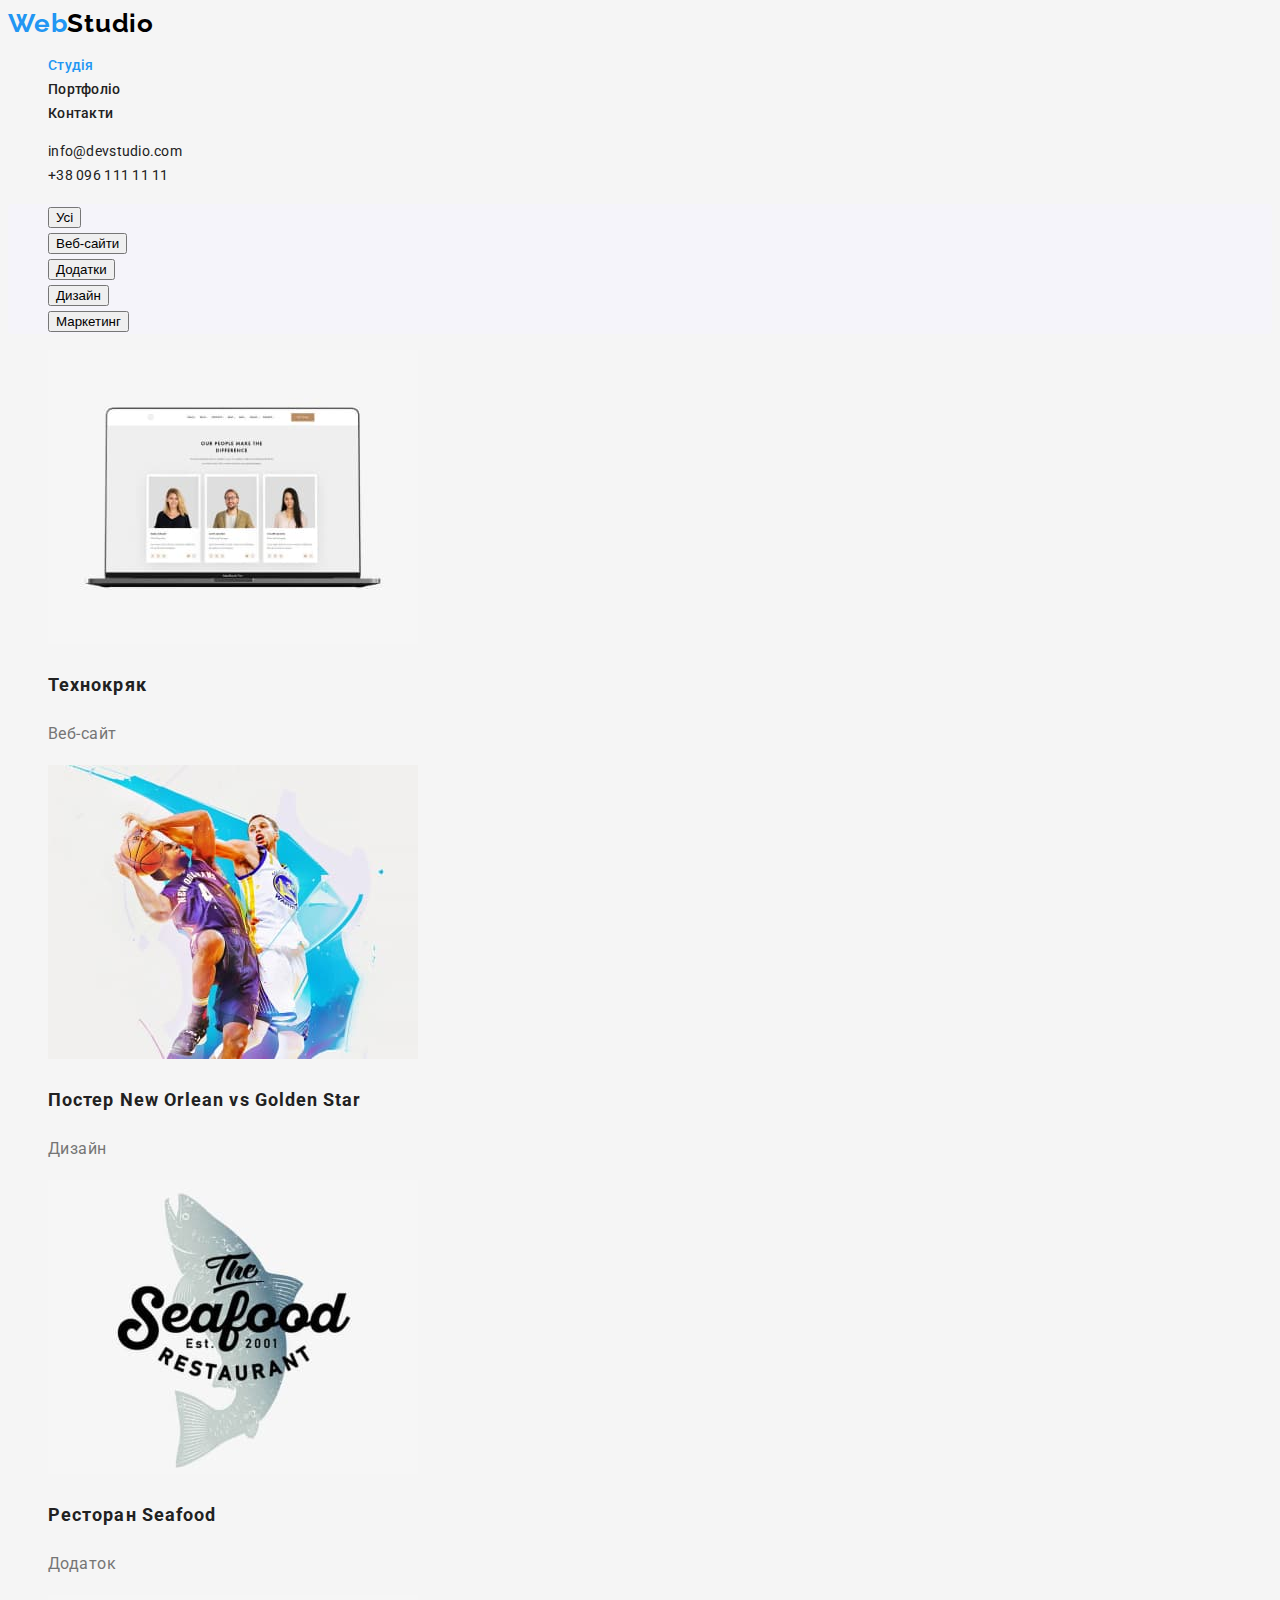
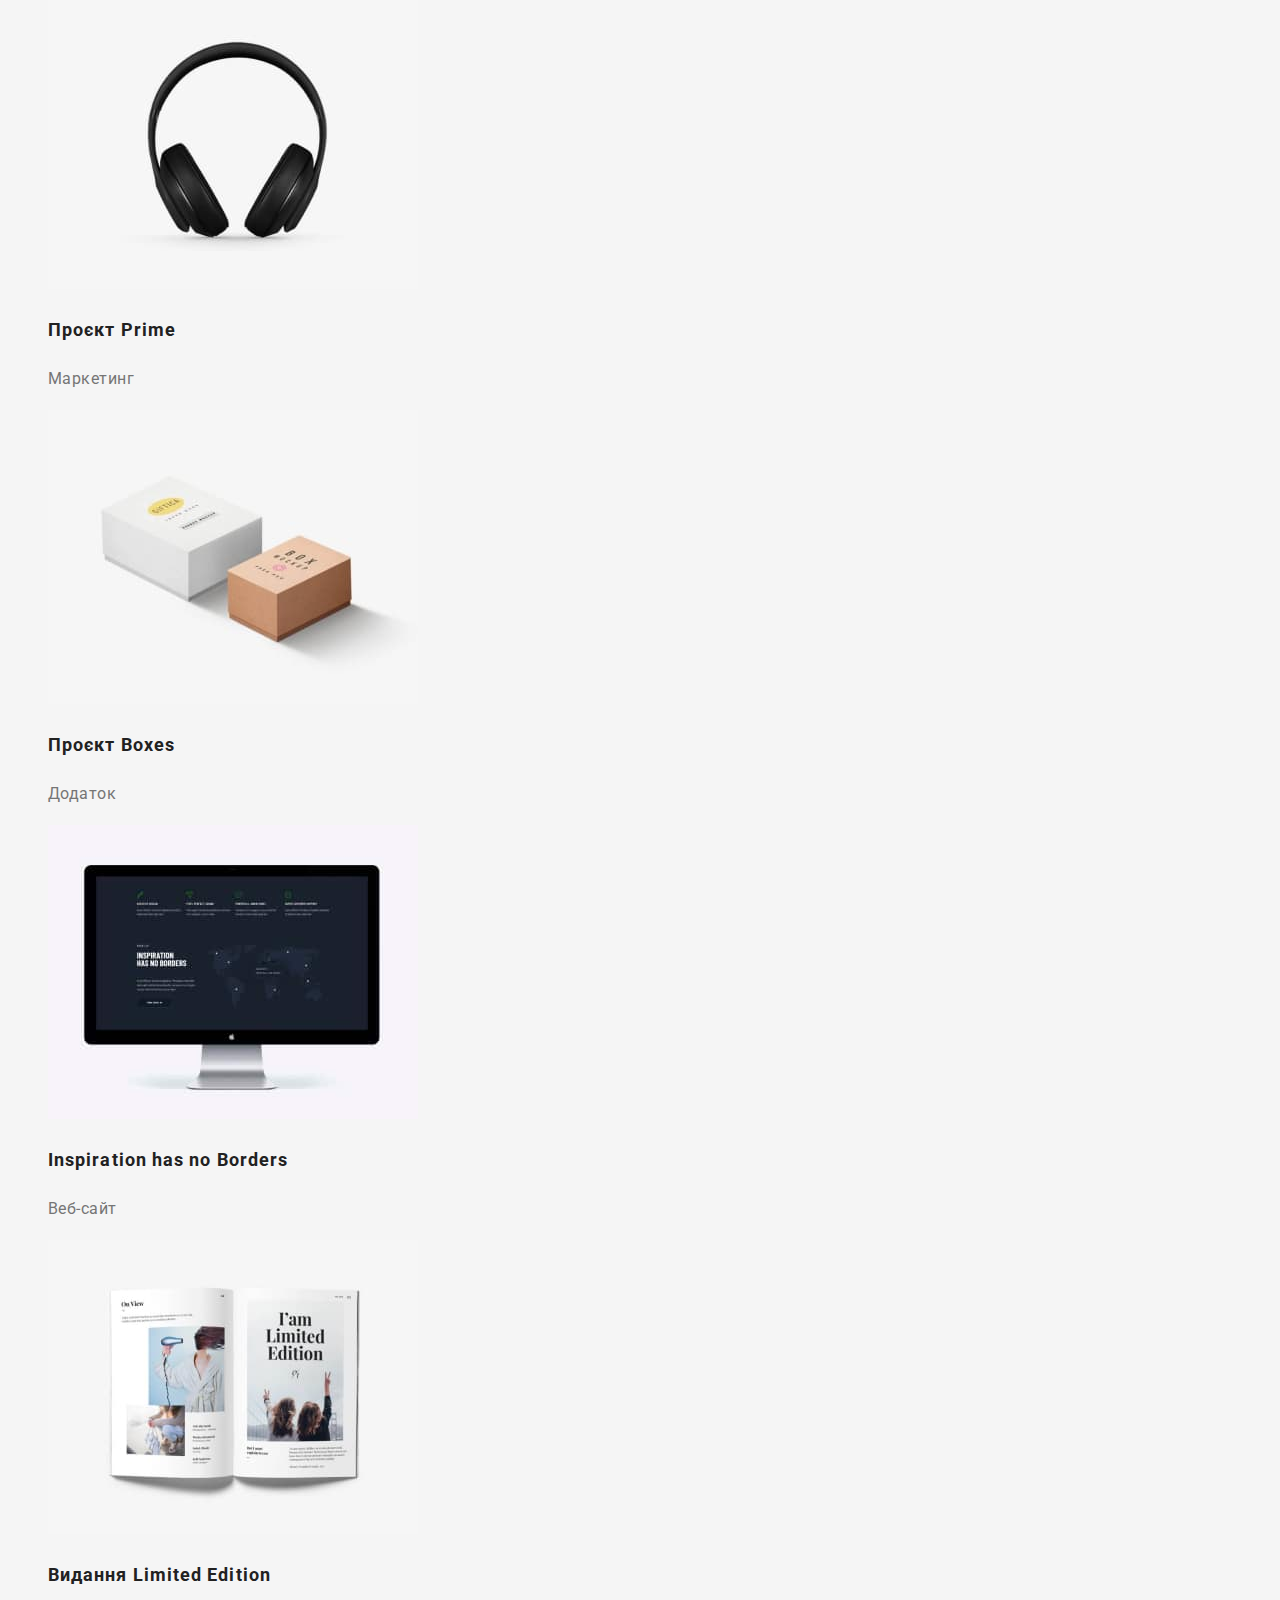
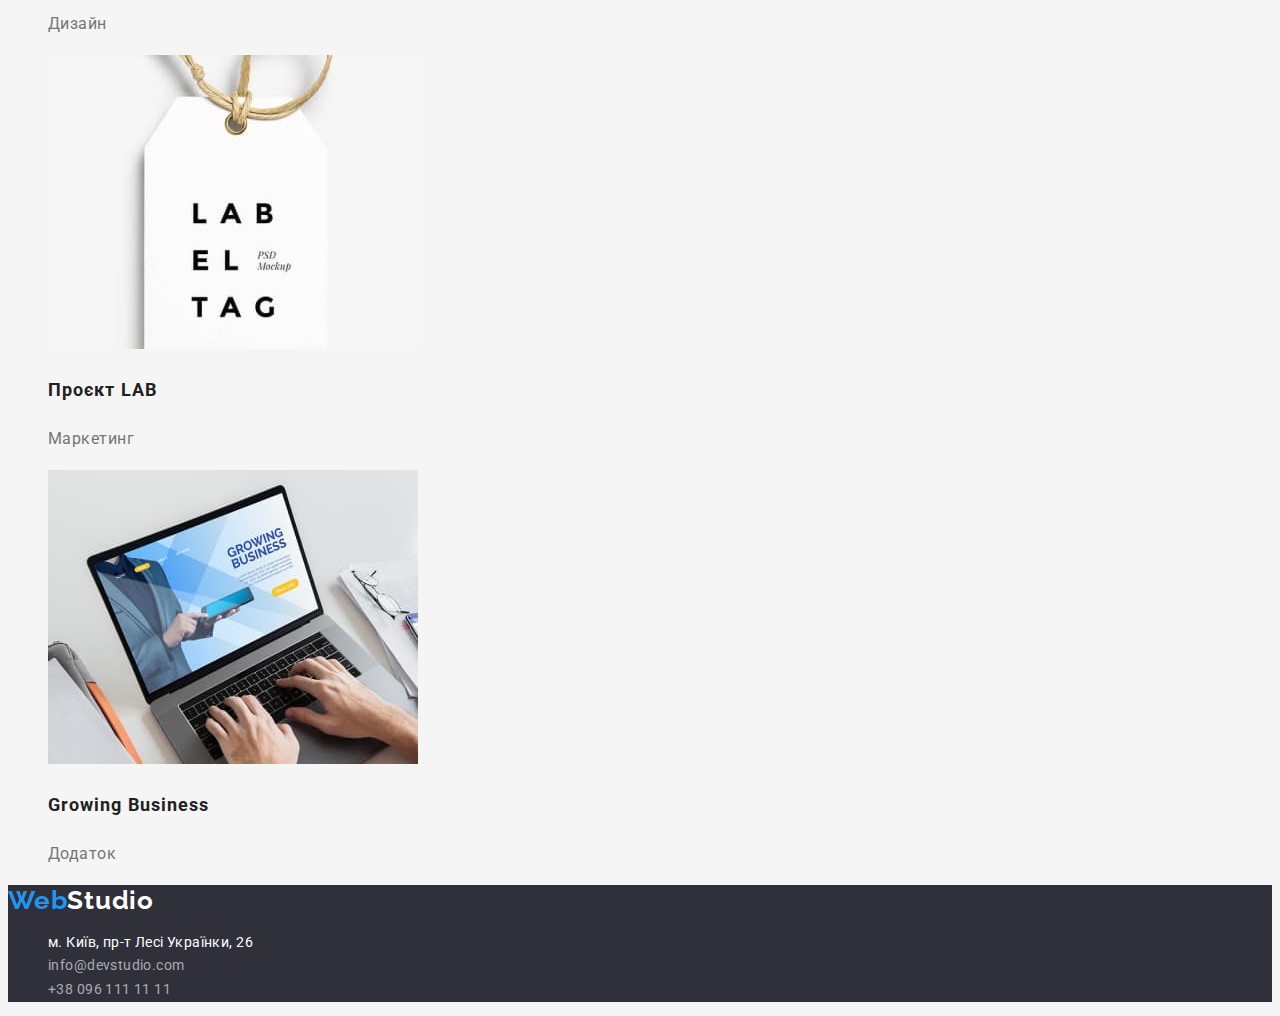
==== portfolio.html @ da19c3c6 "створення 2-го макету" ====
<!DOCTYPE html>
<html lang="uk">
  <head>
    <meta charset="UTF-8" />
    <meta http-equiv="X-UA-Compatible" content="IE=edge" />
    <meta name="viewport" content="width=device-width, initial-scale=1.0" />
    <title>WebStudio</title>
    <link
      href="https://fonts.googleapis.com/css2?family=Raleway:wght@700&family=Roboto:wght@400;500;700;900&display=swap"
      rel="stylesheet"
    />
    <link rel="stylesheet" href="./css/styles.css" />
  </head>
  <body class="all">
    <header>
      <nav>
        <a href="index.html" class="web"><span class="site-name">Web</span>Studio</a>
        <ul class="main-navigation">
          <li class="navigation-studio"><a href="index.html" class="link">Студія</a></li>
          <li class="site-nav" class="portfolio">
            <a href="portfolio.html" class="link">Портфоліо</a>
          </li>
          <li class="site-nav"><a href="" class="link">Контакти</a></li>
        </ul>
      </nav>

      <ul class="navigation">
        <li class="navigation-mail">
          <a href="mailto:info@devstudio.com" class="link">info@devstudio.com</a>
        </li>
        <li class="navigation-tel">
          <a href="tel:+380961111111" class="link">+38 096 111 11 11</a>
        </li>
      </ul>
    </header>

    <main>
      <h1 class="visually-hidden">Проекти</h1>
      <ul class="navigation-button">
        <li><button type="button">Усі</button></li>
        <li><button type="button">Веб-сайти</button></li>
        <li><button type="button">Додатки</button></li>
        <li><button type="button">Дизайн</button></li>
        <li><button type="button">Маркетинг</button></li>
      </ul>
      <section lang="uk, en">
        <ul>
          <li>
            <img src="./images/tehnokriak.jpg" alt="зображення веб-сайту технокряк" width="370" />
            <h2 class="project-item">Технокряк</h2>
            <p class="project-item-description">Веб-сайт</p>
          </li>
          <li>
            <img src="./images/poster.jpg" alt="двоє гравців в баскетбол" width="370" />
            <h2 class="project-item">Постер New Orlean vs Golden Star</h2>
            <p class="project-item-description">Дизайн</p>
          </li>
          <li>
            <img src="./images/seafood.jpg" alt="логотип ресторану" width="370" />
            <h2 class="project-item">Ресторан Seafood</h2>
            <p class="project-item-description">Додаток</p>
          </li>
          <li>
            <img src="./images/prime.jpg" alt="зображення навушників" width="370" />
            <h2 class="project-item">Проєкт Prime</h2>
            <p class="project-item-description">Маркетинг</p>
          </li>
          <li>
            <img src="./images/boxes.jpg" alt="картонні коробки" width="370" />
            <h2 class="project-item">Проєкт Boxes</h2>
            <p class="project-item-description">Додаток</p>
          </li>
          <li>
            <img
              src="./images/inspiration.jpg"
              alt="зображення веб-сайту  inspiration"
              width="370"
            />
            <h2 class="project-item">Inspiration has no Borders</h2>
            <p class="project-item-description">Веб-сайт</p>
          </li>
          <li>
            <img src="./images/limited.jpg" alt="зображення відкритого журналу" width="370" />
            <h2 class="project-item">Видання Limited Edition</h2>
            <p class="project-item-description">Дизайн</p>
          </li>
          <li>
            <img src="./images/lab.jpg" alt="картка з надписом проекту" width="370" />
            <h2 class="project-item">Проєкт LAB</h2>
            <p class="project-item-description">Маркетинг</p>
          </li>
          <li>
            <img src="./images/business.jpg" alt="робоче місце з ноутбуком" width="370" />
            <h2 class="project-item">Growing Business</h2>
            <p class="project-item-description">Додаток</p>
          </li>
        </ul>
      </section>
    </main>
    <footer class="down">
      <address>
        <a href="index.html" class="web"
          ><span class="site-name">Web</span><span class="footer-studio">Studio</span></a
        >
        <ul>
          <li class="adress">
            <a
              href="https://goo.gl/maps/CPtrU1FHBa2aNyZL9"
              target="_blank"
              rel="noopener noreferrer nofollow"
              class="link"
              >м. Київ, пр-т Лесі Українки, 26</a
            >
          </li>
          <li class="footer-contacts">
            <a href="mailto:info@devstudio.com" class="link">info@devstudio.com</a>
          </li>
          <li class="footer-contacts">
            <a href="tel:+380961111111" class="link">+38 096 111 11 11</a>
          </li>
        </ul>
      </address>
    </footer>
  </body>
</html>
---- css/styles.css ----
/* колір основного тексту #000000 */
/* другорядний колір тексту #757575 */
/* білий #ffffff */
/* акцент #2196F3 */
/* основний колір фону #f5f5f5 */
/* другорядний колір фону #2F303A */
/* фон хедера #f5f5f5 */
/* фон кнопок навігації  #F5F4FA */

:root {
  --primary-text-color: #757575;
  --title-text-color: #000000;
  --subtitle-text-color: #212121;
  --accent-color: #2196f3;
  --white-text-color: #ffffff;
  --primary-background: #f5f5f5;
  --secondary-background: #2f303a;
  --button-background: #f5f4fa;
}

.all {
  color: var(--primary-text-color);
  background-color: var(--primary-background);
  font-family: 'Roboto', sans-serif;
  font-size: 14px;
  line-height: 1.71;
}

ul {
  list-style: none;
}

.web {
  font-family: 'Raleway', sans-serif;
  font-style: normal;
  font-weight: 700;
  font-size: 26px;
  line-height: 1.19;
  letter-spacing: 0.03em;
  color: var(--title-text-color);
  text-decoration: none;
}

.web :hover,
:focus {
  color: var(--title-text-color);
}

.site-name {
  color: var(--accent-color);
}

.navigation-studio .link {
  color: var(--accent-color);
}

.navigation .link {
  font-size: 14px;
  line-height: 1.14;
  letter-spacing: 0.02em;
  color: var(--subtitle-text-color);
}

.navigation :hover {
  color: var(--accent-color);
}
.navigation :focus {
  color: var(--accent-color);
}

.main-navigation a {
  font-family: 'Roboto';
  font-style: normal;
  font-weight: 500;
  font-size: 14px;
  line-height: 1.14;
  letter-spacing: 0.02em;
  color: var(--subtitle-text-color);
}

.site-nav :hover {
  color: var(--accent-color);
}

.site-nav :focus {
  color: var(--accent-color);
}

.portfolio {
  color: #2196f3;
}

.hero-section {
  background-color: var(--secondary-background);
}

.hero-title {
  text-transform: uppercase;
  text-align: center;
  color: var(--white-text-color);
  line-height: 1.36;
}

.button {
  font-family: inherit;
  font-weight: 700;
  font-size: 16px;
  line-height: 1.88;
  color: var(--white-text-color);
  background: var(--accent-color);
  box-shadow: 0px 4px 4px rgba(0, 0, 0, 0.15);
}

.navigation-button {
  font-family: inherit;
  font-weight: 500;
  font-size: 16px;
  line-height: 1.63;
  color: var(--subtitle-text-color);
  background: var(--button-background);
  border-radius: 4px;
}

.visually-hidden {
  position: absolute;
  white-space: nowrap;
  width: 1px;
  height: 1px;
  overflow: hidden;
  border: 0;
  padding: 0;
  clip: rect(0 0 0 0);
  clip-path: inset(50%);
  margin: -1px;
}

.principle-item {
  font-family: 'Roboto';
  font-style: normal;
  font-weight: 700;
  font-size: 14px;
  line-height: 1.14;
  letter-spacing: 0.03em;
  text-transform: uppercase;
  color: var(--subtitle-text-color);
}

.our-principles {
  font-family: 'Roboto';
  font-style: normal;
  font-weight: 400;
  font-size: 14px;
  line-height: 1.71;
  letter-spacing: 0.03em;
  color: var(--primary-text-color);
}

.h-activity {
  font-family: 'Roboto';
  font-style: normal;
  font-weight: 700;
  font-size: 36px;
  line-height: 1.17;
  text-align: center;
  letter-spacing: 0.03em;
  color: var(--subtitle-text-color);
}

.h-team {
  font-family: 'Roboto';
  font-style: normal;
  font-weight: 700;
  font-size: 36px;
  line-height: 1.17;
  text-align: center;
  letter-spacing: 0.03em;
  color: var(--subtitle-text-color);
}

.name {
  font-family: 'Roboto';
  font-style: normal;
  font-weight: 500;
  font-size: 16px;
  line-height: 1.19;
  text-align: center;
  letter-spacing: 0.03em;
  color: var(--subtitle-text-color);
}

.position {
  font-family: 'Roboto';
  font-style: normal;
  font-weight: 400;
  font-size: 16px;
  line-height: 1.19;
  text-align: center;
  letter-spacing: 0.03em;
  color: var(--primary-text-color);
}

.footer-studio {
  color: var(--white-text-color);
}

.down {
  background: var(--secondary-background);
}

.down :hover,
:focus {
  color: var(--accent-color);
}

.adress a {
  font-family: 'Roboto';
  font-style: normal;
  font-weight: 400;
  font-size: 14px;
  line-height: 1.71;
  letter-spacing: 0.03em;
  color: var(--white-text-color);
}

.footer-contacts a {
  font-family: 'Roboto';
  font-style: normal;
  font-weight: 400;
  font-size: 14px;
  line-height: 1.71;
  letter-spacing: 0.03em;
  color: rgba(255, 255, 255, 0.6);
}

.link {
  text-decoration: none;
}

.project-item {
  font-family: 'Roboto';
  font-style: normal;
  font-weight: 700;
  font-size: 18px;
  line-height: 2;
  letter-spacing: 0.06em;
  color: var(--subtitle-text-color);
}

.project-item-description {
  font-family: 'Roboto';
  font-style: normal;
  font-weight: 400;
  font-size: 16px;
  line-height: 1.88;
  letter-spacing: 0.03em;
  color: var(--primary-text-color);
}
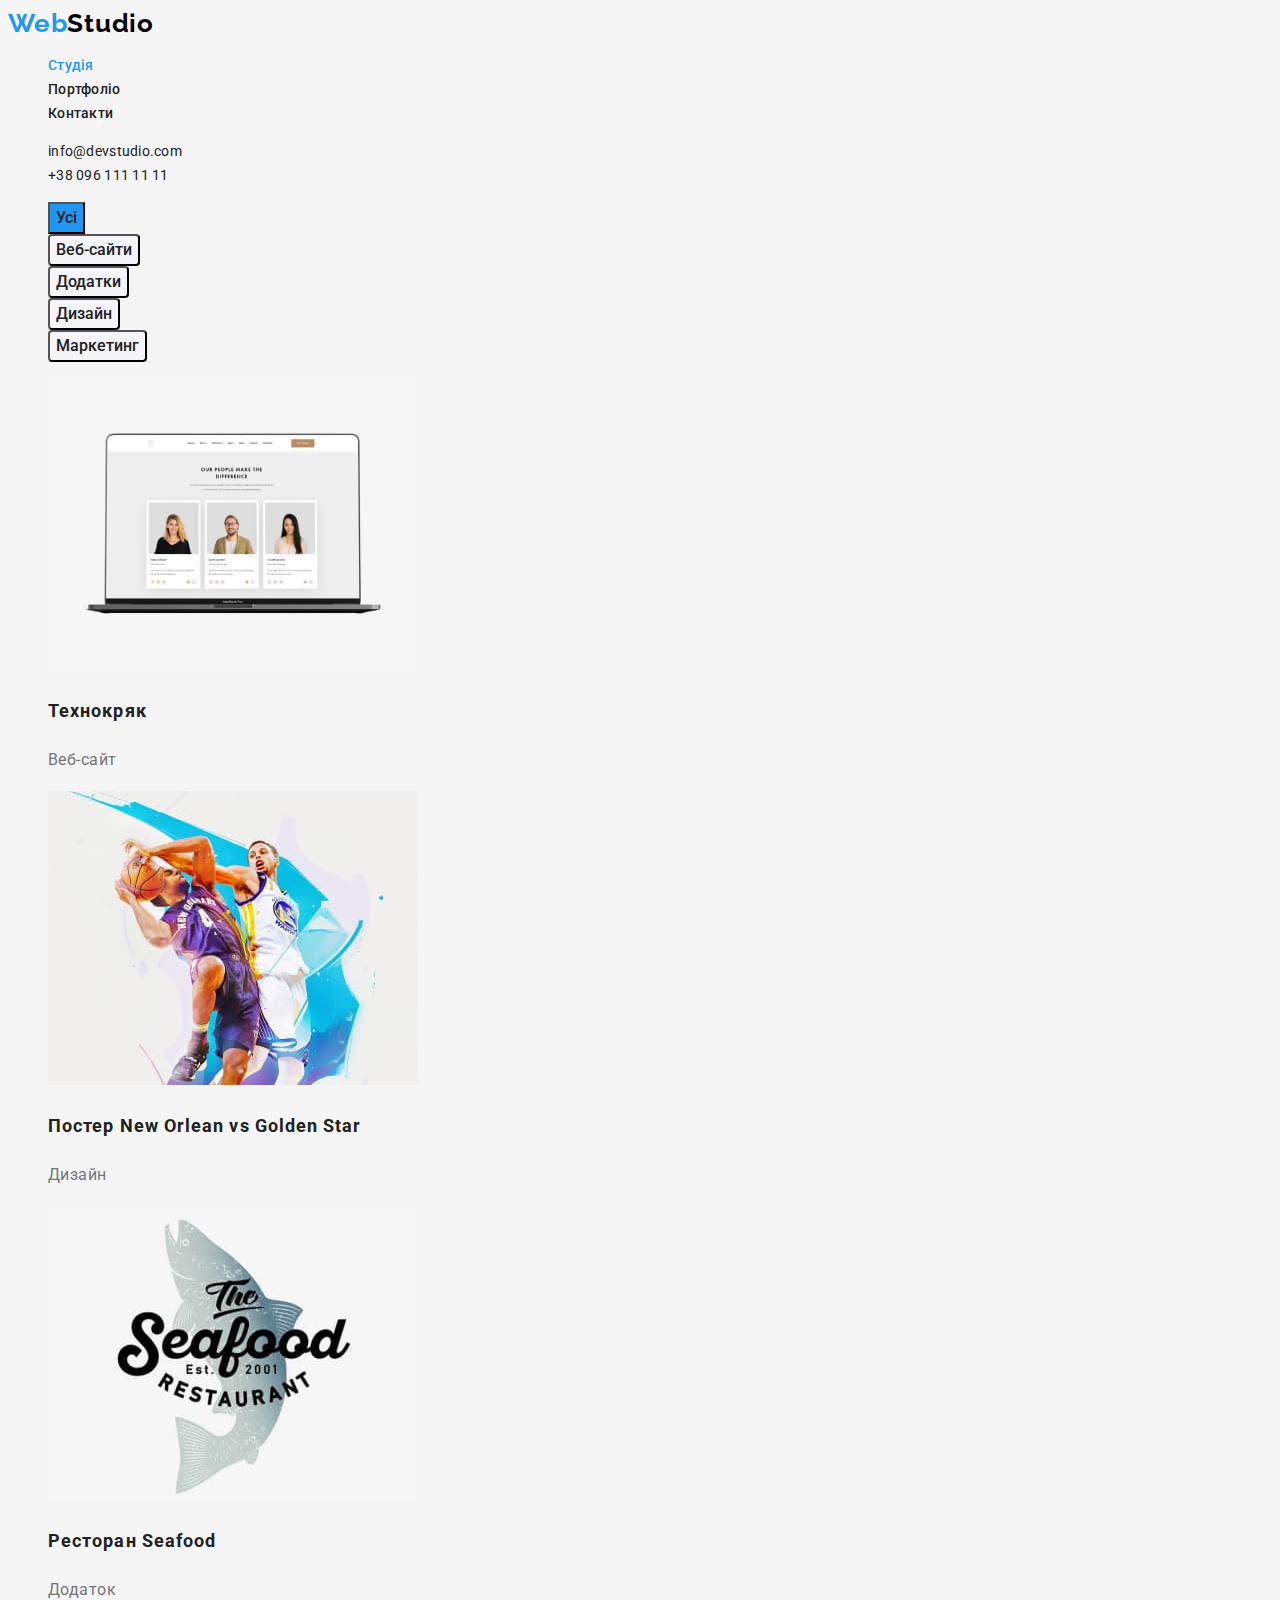
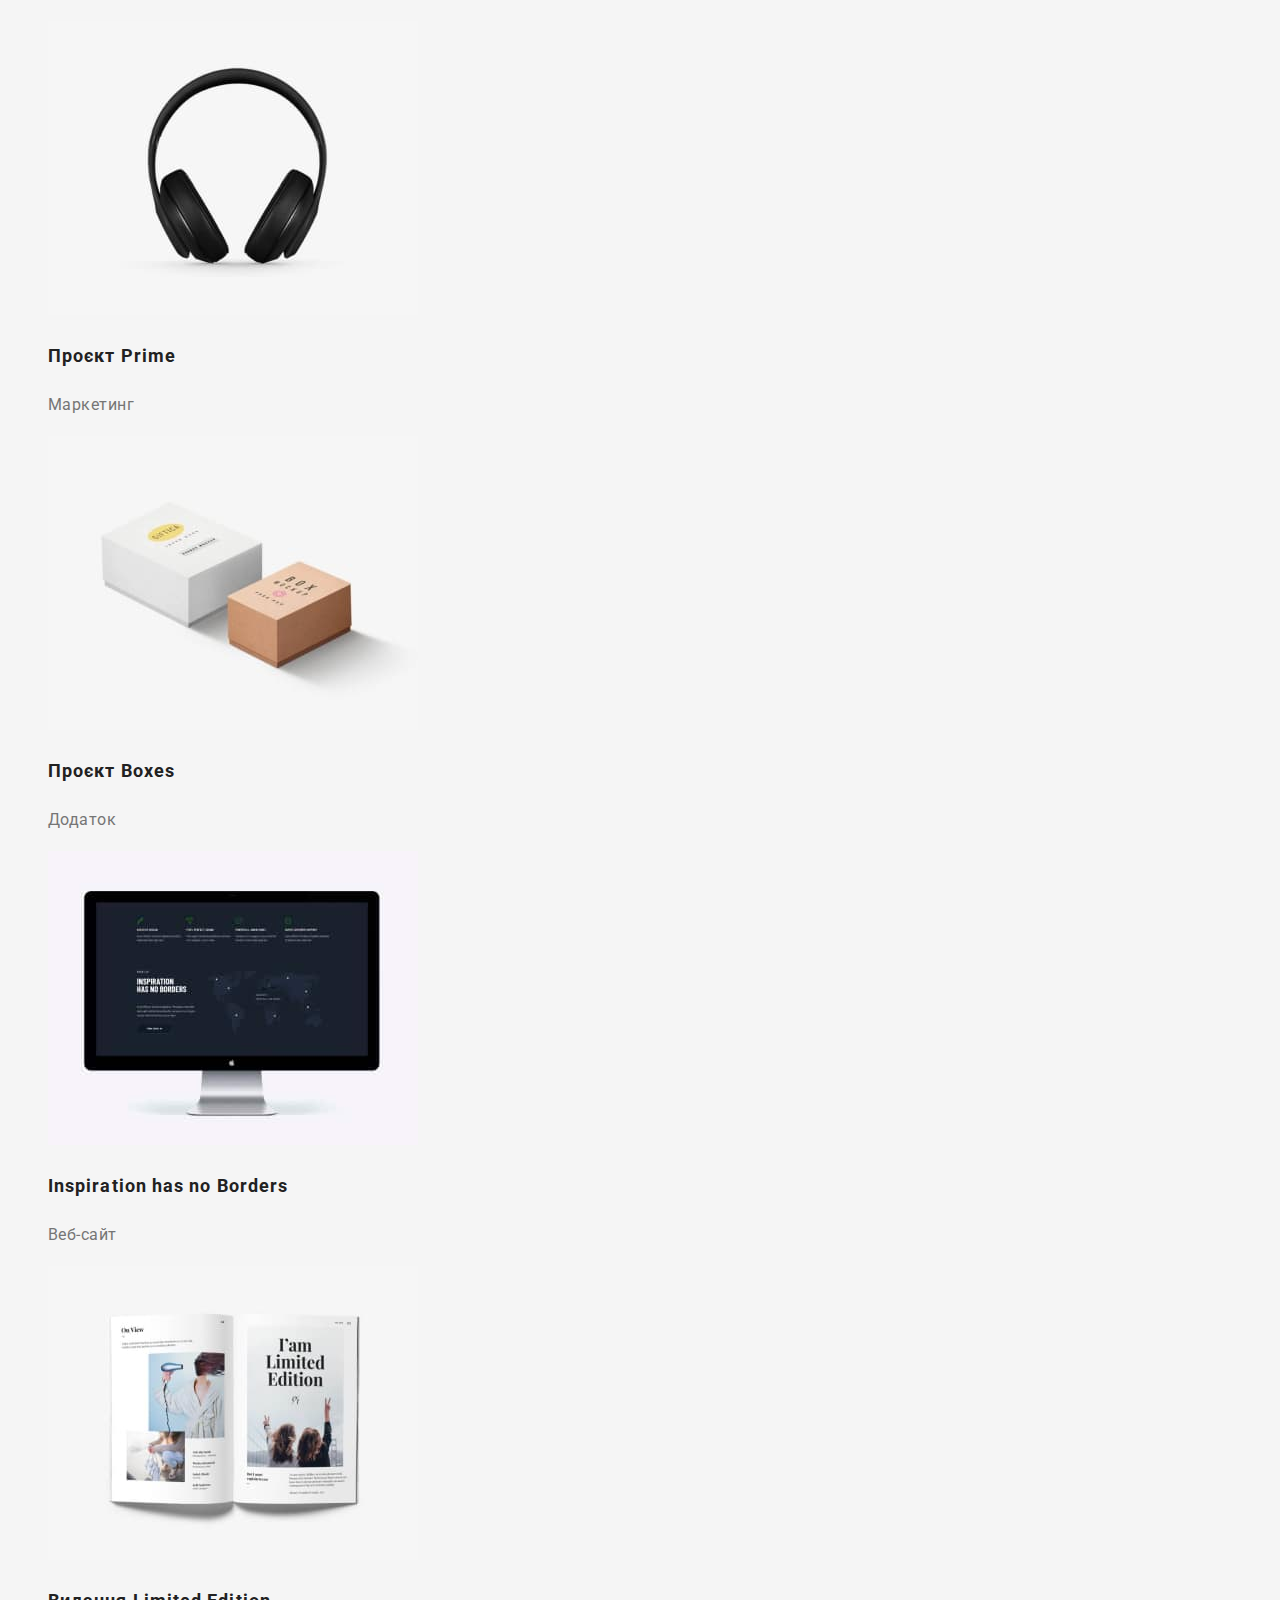
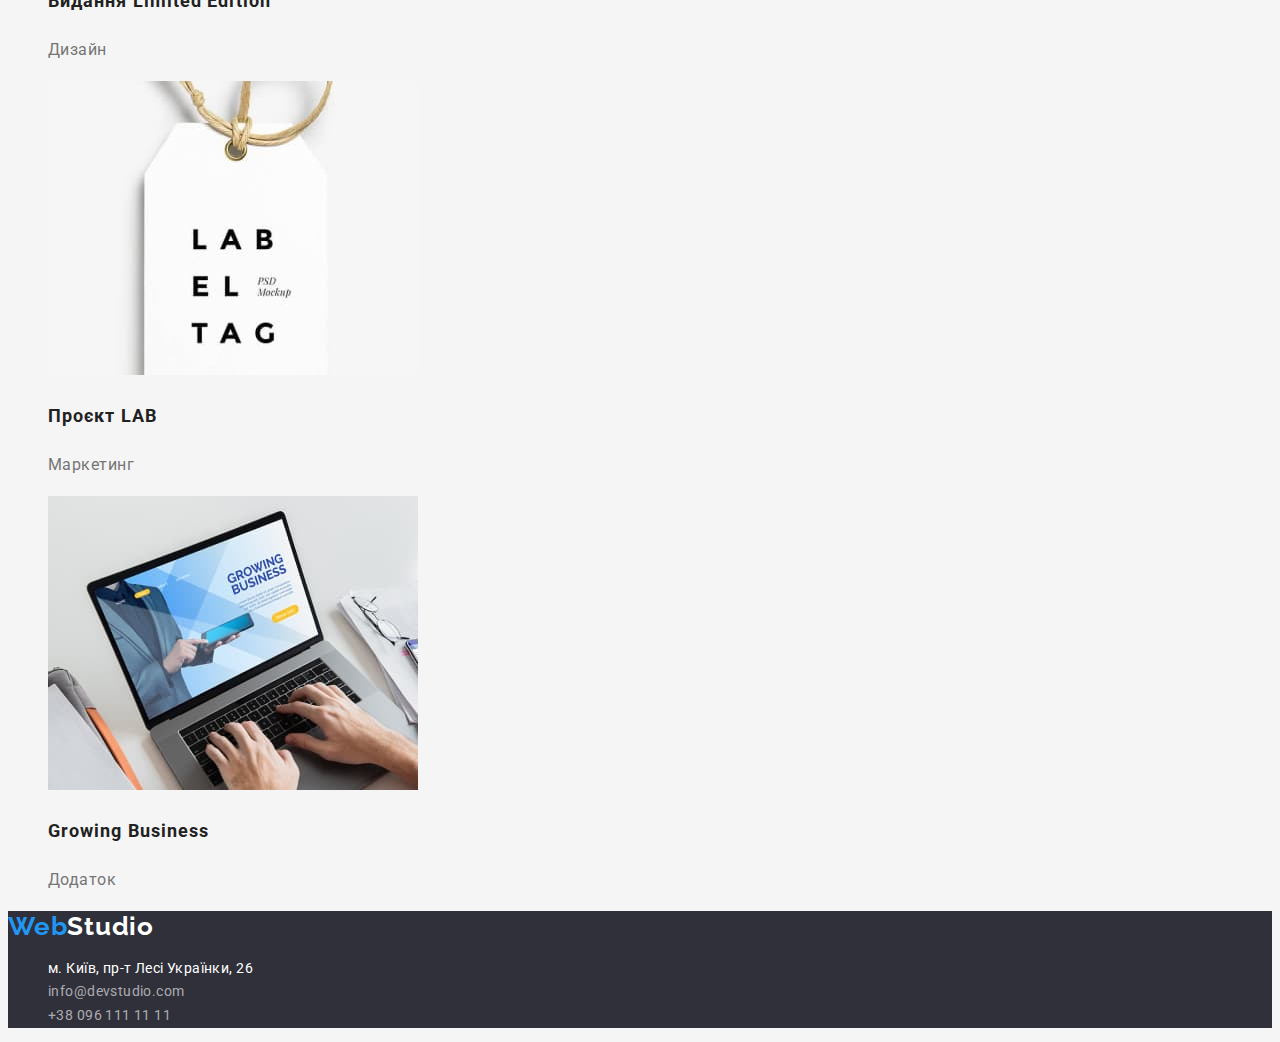
==== commit 5bb94066: "Редагування кнопок" ====
--- a/portfolio.html
+++ b/portfolio.html
@@ -16,9 +16,11 @@
       <nav>
         <a href="index.html" class="web"><span class="site-name">Web</span>Studio</a>
         <ul class="main-navigation">
-          <li class="navigation-studio"><a href="index.html" class="link">Студія</a></li>
-          <li class="site-nav" class="portfolio">
-            <a href="portfolio.html" class="link">Портфоліо</a>
+          <li class="navigation-studio">
+            <a href="index.html" class="link" class="studio">Студія</a>
+          </li>
+          <li class="site-nav">
+            <a href="portfolio.html" class="link" class="portfolio">Портфоліо</a>
           </li>
           <li class="site-nav"><a href="" class="link">Контакти</a></li>
         </ul>
@@ -36,12 +38,12 @@
 
     <main>
       <h1 class="visually-hidden">Проекти</h1>
-      <ul class="navigation-button">
-        <li><button type="button">Усі</button></li>
-        <li><button type="button">Веб-сайти</button></li>
-        <li><button type="button">Додатки</button></li>
-        <li><button type="button">Дизайн</button></li>
-        <li><button type="button">Маркетинг</button></li>
+      <ul>
+        <li><button type="button" class="navigation-button, all-button">Усі</button></li>
+        <li><button type="button" class="navigation-button">Веб-сайти</button></li>
+        <li><button type="button" class="navigation-button">Додатки</button></li>
+        <li><button type="button" class="navigation-button">Дизайн</button></li>
+        <li><button type="button" class="navigation-button">Маркетинг</button></li>
       </ul>
       <section lang="uk, en">
         <ul>
--- a/css/styles.css
+++ b/css/styles.css
@@ -86,6 +86,10 @@
   color: var(--accent-color);
 }
 
+.studio {
+  color: #212121;
+}
+
 .portfolio {
   color: #2196f3;
 }
@@ -109,16 +113,6 @@
   color: var(--white-text-color);
   background: var(--accent-color);
   box-shadow: 0px 4px 4px rgba(0, 0, 0, 0.15);
-}
-
-.navigation-button {
-  font-family: inherit;
-  font-weight: 500;
-  font-size: 16px;
-  line-height: 1.63;
-  color: var(--subtitle-text-color);
-  background: var(--button-background);
-  border-radius: 4px;
 }
 
 .visually-hidden {
@@ -207,11 +201,6 @@
   background: var(--secondary-background);
 }
 
-.down :hover,
-:focus {
-  color: var(--accent-color);
-}
-
 .adress a {
   font-family: 'Roboto';
   font-style: normal;
@@ -255,3 +244,22 @@
   letter-spacing: 0.03em;
   color: var(--primary-text-color);
 }
+
+.all-button {
+  font-family: inherit;
+  font-weight: 500;
+  font-size: 16px;
+  line-height: 1.63;
+  color: var(--subtitle-text-color);
+  background-color: #2196f3;
+}
+
+.navigation-button {
+  font-family: inherit;
+  font-weight: 500;
+  font-size: 16px;
+  line-height: 1.63;
+  color: var(--subtitle-text-color);
+  background: var(--button-background);
+  border-radius: 4px;
+}
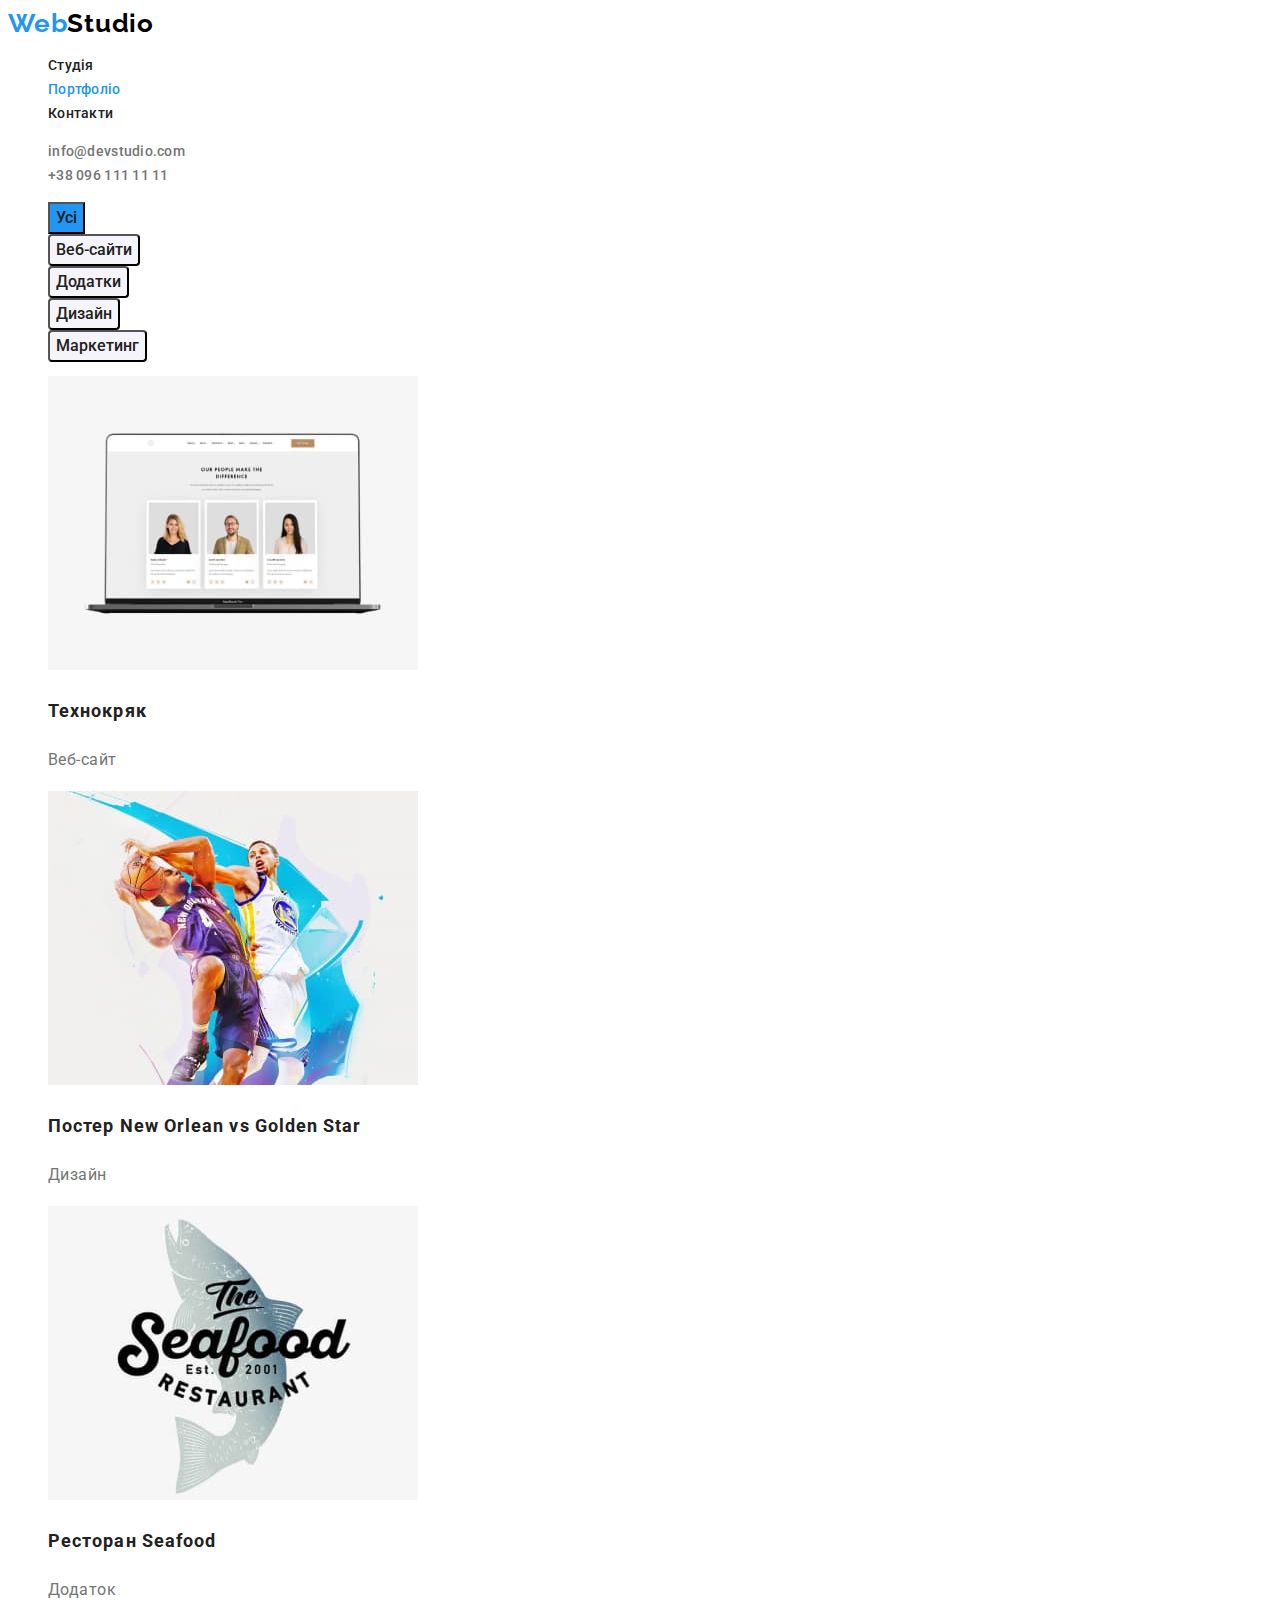
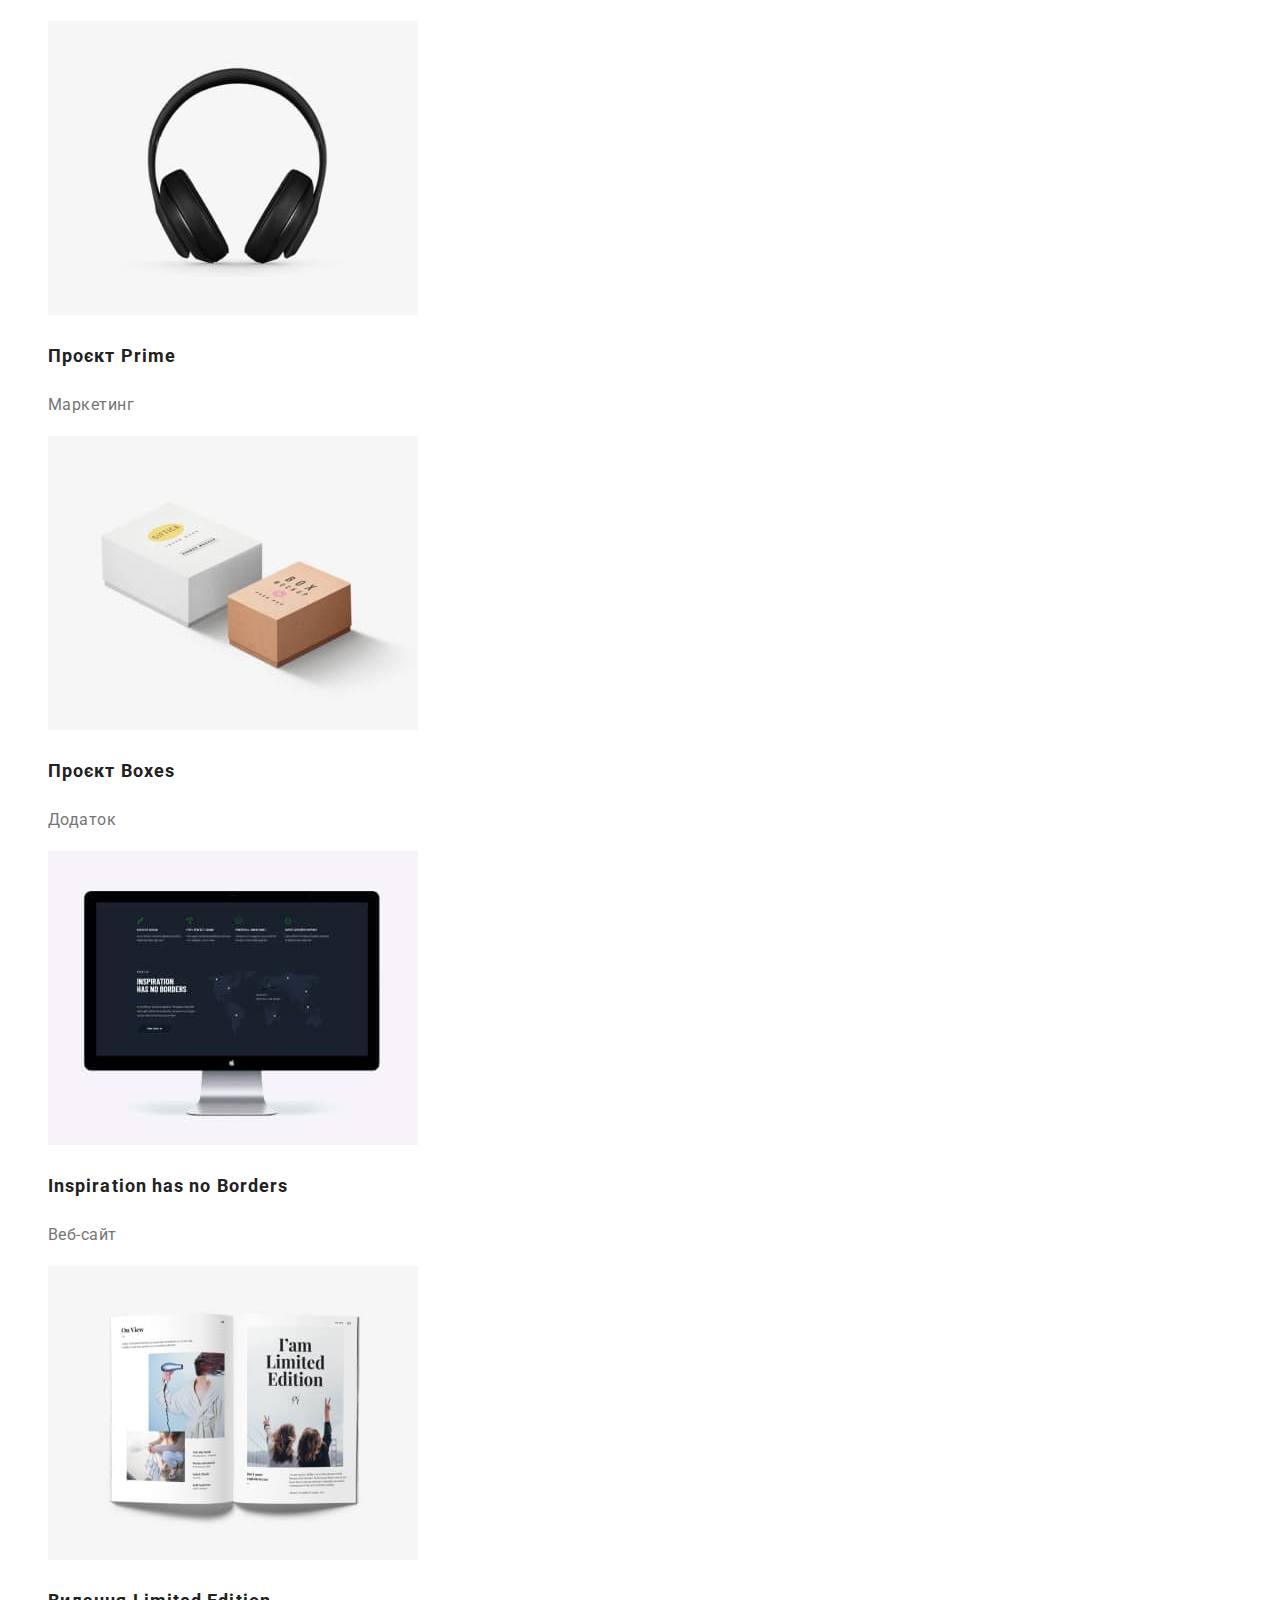
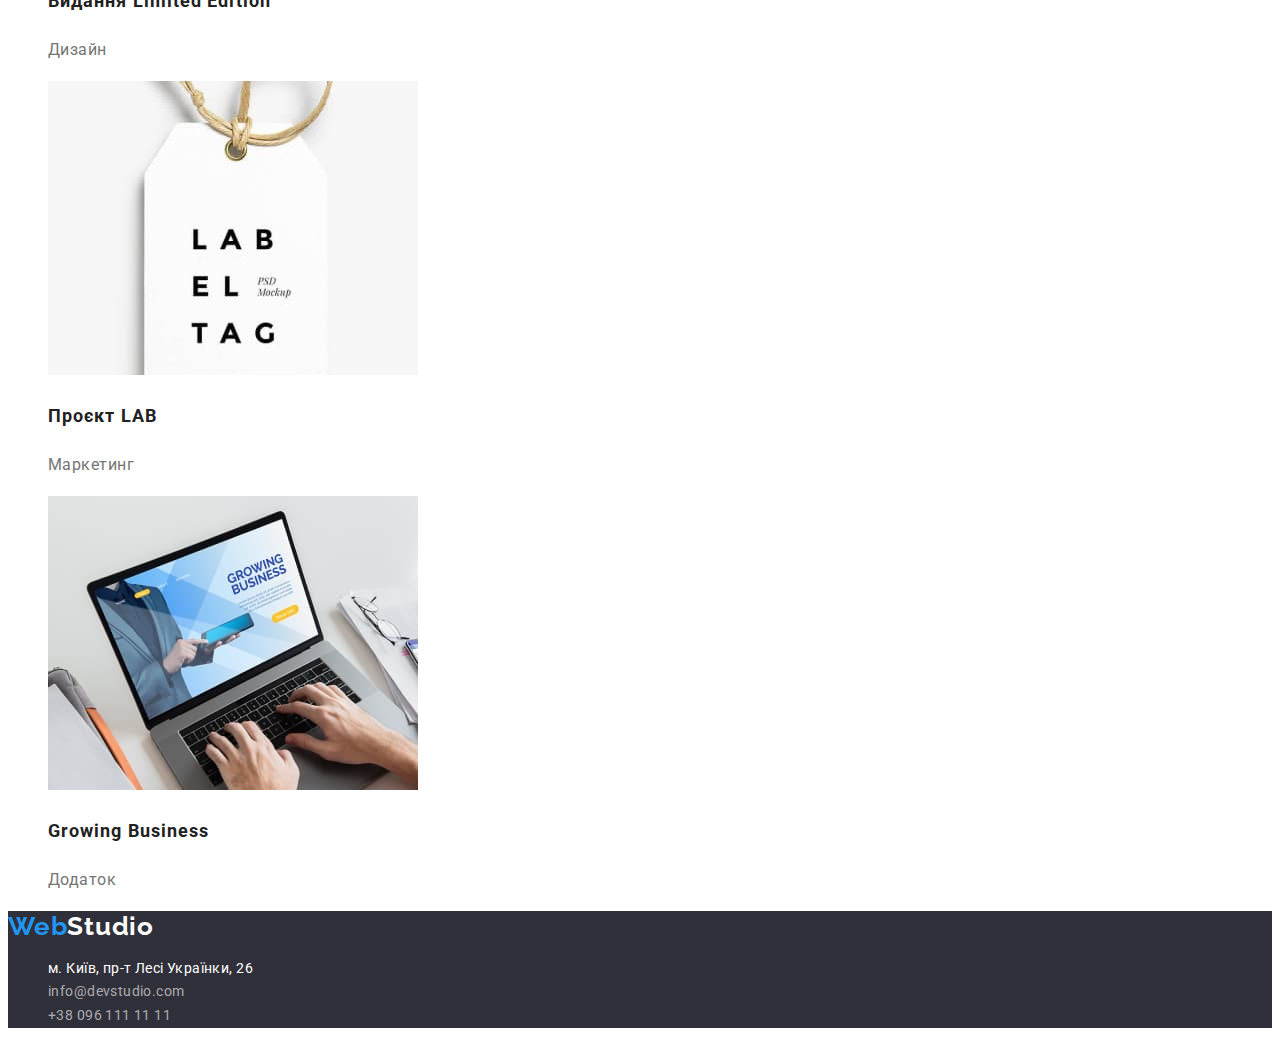
==== commit fc905004: "Робота над помилками" ====
--- a/portfolio.html
+++ b/portfolio.html
@@ -15,23 +15,23 @@
     <header>
       <nav>
         <a href="index.html" class="web"><span class="site-name">Web</span>Studio</a>
-        <ul class="main-navigation">
-          <li class="navigation-studio">
-            <a href="index.html" class="link" class="studio">Студія</a>
+        <ul>
+          <li class="site-nav">
+            <a href="index.html" class="nav-link link" class="studio">Студія</a>
           </li>
           <li class="site-nav">
-            <a href="portfolio.html" class="link" class="portfolio">Портфоліо</a>
+            <a href="portfolio.html" class="nav-link portfolio">Портфоліо</a>
           </li>
-          <li class="site-nav"><a href="" class="link">Контакти</a></li>
+          <li class="site-nav"><a href="" class="nav-link">Контакти</a></li>
         </ul>
       </nav>
 
       <ul class="navigation">
         <li class="navigation-mail">
-          <a href="mailto:info@devstudio.com" class="link">info@devstudio.com</a>
+          <a href="mailto:info@devstudio.com" class="navigation-link">info@devstudio.com</a>
         </li>
         <li class="navigation-tel">
-          <a href="tel:+380961111111" class="link">+38 096 111 11 11</a>
+          <a href="tel:+380961111111" class="navigation-link">+38 096 111 11 11</a>
         </li>
       </ul>
     </header>
@@ -47,32 +47,32 @@
       </ul>
       <section lang="uk, en">
         <ul>
-          <li>
+          <li class="card">
             <img src="./images/tehnokriak.jpg" alt="зображення веб-сайту технокряк" width="370" />
             <h2 class="project-item">Технокряк</h2>
             <p class="project-item-description">Веб-сайт</p>
           </li>
-          <li>
+          <li class="card">
             <img src="./images/poster.jpg" alt="двоє гравців в баскетбол" width="370" />
             <h2 class="project-item">Постер New Orlean vs Golden Star</h2>
             <p class="project-item-description">Дизайн</p>
           </li>
-          <li>
+          <li class="card">
             <img src="./images/seafood.jpg" alt="логотип ресторану" width="370" />
             <h2 class="project-item">Ресторан Seafood</h2>
             <p class="project-item-description">Додаток</p>
           </li>
-          <li>
+          <li class="card">
             <img src="./images/prime.jpg" alt="зображення навушників" width="370" />
             <h2 class="project-item">Проєкт Prime</h2>
             <p class="project-item-description">Маркетинг</p>
           </li>
-          <li>
+          <li class="card">
             <img src="./images/boxes.jpg" alt="картонні коробки" width="370" />
             <h2 class="project-item">Проєкт Boxes</h2>
             <p class="project-item-description">Додаток</p>
           </li>
-          <li>
+          <li class="card">
             <img
               src="./images/inspiration.jpg"
               alt="зображення веб-сайту  inspiration"
@@ -81,17 +81,17 @@
             <h2 class="project-item">Inspiration has no Borders</h2>
             <p class="project-item-description">Веб-сайт</p>
           </li>
-          <li>
+          <li class="card">
             <img src="./images/limited.jpg" alt="зображення відкритого журналу" width="370" />
             <h2 class="project-item">Видання Limited Edition</h2>
             <p class="project-item-description">Дизайн</p>
           </li>
-          <li>
+          <li class="card">
             <img src="./images/lab.jpg" alt="картка з надписом проекту" width="370" />
             <h2 class="project-item">Проєкт LAB</h2>
             <p class="project-item-description">Маркетинг</p>
           </li>
-          <li>
+          <li class="card">
             <img src="./images/business.jpg" alt="робоче місце з ноутбуком" width="370" />
             <h2 class="project-item">Growing Business</h2>
             <p class="project-item-description">Додаток</p>
@@ -110,15 +110,17 @@
               href="https://goo.gl/maps/CPtrU1FHBa2aNyZL9"
               target="_blank"
               rel="noopener noreferrer nofollow"
-              class="link"
+              class="adress-link"
               >м. Київ, пр-т Лесі Українки, 26</a
             >
           </li>
           <li class="footer-contacts">
-            <a href="mailto:info@devstudio.com" class="link">info@devstudio.com</a>
+            <a href="mailto:info@devstudio.com" class="footer-navigation-link"
+              >info@devstudio.com</a
+            >
           </li>
           <li class="footer-contacts">
-            <a href="tel:+380961111111" class="link">+38 096 111 11 11</a>
+            <a href="tel:+380961111111" class="footer-navigation-link">+38 096 111 11 11</a>
           </li>
         </ul>
       </address>
--- a/css/styles.css
+++ b/css/styles.css
@@ -20,10 +20,13 @@
 
 .all {
   color: var(--primary-text-color);
-  background-color: var(--primary-background);
+  background-color: var(--white-text-color);
   font-family: 'Roboto', sans-serif;
-  font-size: 14px;
-  line-height: 1.71;
+  font-style: normal;
+  font-weight: 400;
+  font-size: 14px;
+  line-height: 1.71;
+  letter-spacing: 0.03em;
 }
 
 ul {
@@ -54,28 +57,29 @@
   color: var(--accent-color);
 }
 
-.navigation .link {
+.navigation :hover {
+  color: var(--accent-color);
+}
+.navigation :focus {
+  color: var(--accent-color);
+}
+
+.nav-link {
+  text-decoration: none;
+  font-weight: 500;
   font-size: 14px;
   line-height: 1.14;
   letter-spacing: 0.02em;
   color: var(--subtitle-text-color);
 }
 
-.navigation :hover {
-  color: var(--accent-color);
-}
-.navigation :focus {
-  color: var(--accent-color);
-}
-
-.main-navigation a {
-  font-family: 'Roboto';
-  font-style: normal;
+.navigation-link {
+  text-decoration: none;
   font-weight: 500;
   font-size: 14px;
   line-height: 1.14;
   letter-spacing: 0.02em;
-  color: var(--subtitle-text-color);
+  color: var(--primary-text-color);
 }
 
 .site-nav :hover {
@@ -90,7 +94,7 @@
   color: #212121;
 }
 
-.portfolio {
+.site-nav .portfolio {
   color: #2196f3;
 }
 
@@ -102,7 +106,11 @@
   text-transform: uppercase;
   text-align: center;
   color: var(--white-text-color);
+
+  font-weight: 900;
+  font-size: 44px;
   line-height: 1.36;
+  letter-spacing: 0.06em;
 }
 
 .button {
@@ -113,6 +121,12 @@
   color: var(--white-text-color);
   background: var(--accent-color);
   box-shadow: 0px 4px 4px rgba(0, 0, 0, 0.15);
+  cursor: pointer;
+}
+
+.button :hover,
+:focus {
+  background-color: #188ce8;
 }
 
 .visually-hidden {
@@ -129,8 +143,6 @@
 }
 
 .principle-item {
-  font-family: 'Roboto';
-  font-style: normal;
   font-weight: 700;
   font-size: 14px;
   line-height: 1.14;
@@ -140,9 +152,6 @@
 }
 
 .our-principles {
-  font-family: 'Roboto';
-  font-style: normal;
-  font-weight: 400;
   font-size: 14px;
   line-height: 1.71;
   letter-spacing: 0.03em;
@@ -150,8 +159,6 @@
 }
 
 .h-activity {
-  font-family: 'Roboto';
-  font-style: normal;
   font-weight: 700;
   font-size: 36px;
   line-height: 1.17;
@@ -160,9 +167,11 @@
   color: var(--subtitle-text-color);
 }
 
+.team {
+  background-color: #f5f4fa;
+}
+
 .h-team {
-  font-family: 'Roboto';
-  font-style: normal;
   font-weight: 700;
   font-size: 36px;
   line-height: 1.17;
@@ -171,9 +180,11 @@
   color: var(--subtitle-text-color);
 }
 
+.photo {
+  background-color: var(--white-text-color);
+}
+
 .name {
-  font-family: 'Roboto';
-  font-style: normal;
   font-weight: 500;
   font-size: 16px;
   line-height: 1.19;
@@ -183,9 +194,6 @@
 }
 
 .position {
-  font-family: 'Roboto';
-  font-style: normal;
-  font-weight: 400;
   font-size: 16px;
   line-height: 1.19;
   text-align: center;
@@ -201,33 +209,23 @@
   background: var(--secondary-background);
 }
 
-.adress a {
-  font-family: 'Roboto';
-  font-style: normal;
-  font-weight: 400;
-  font-size: 14px;
-  line-height: 1.71;
-  letter-spacing: 0.03em;
-  color: var(--white-text-color);
-}
-
-.footer-contacts a {
-  font-family: 'Roboto';
-  font-style: normal;
-  font-weight: 400;
+.adress-link {
+  text-decoration: none;
+  font-size: 14px;
+  line-height: 1.71;
+  letter-spacing: 0.03em;
+  color: var(--white-text-color);
+}
+
+.footer-navigation-link {
+  text-decoration: none;
   font-size: 14px;
   line-height: 1.71;
   letter-spacing: 0.03em;
   color: rgba(255, 255, 255, 0.6);
 }
 
-.link {
-  text-decoration: none;
-}
-
 .project-item {
-  font-family: 'Roboto';
-  font-style: normal;
   font-weight: 700;
   font-size: 18px;
   line-height: 2;
@@ -236,9 +234,6 @@
 }
 
 .project-item-description {
-  font-family: 'Roboto';
-  font-style: normal;
-  font-weight: 400;
   font-size: 16px;
   line-height: 1.88;
   letter-spacing: 0.03em;
@@ -252,6 +247,7 @@
   line-height: 1.63;
   color: var(--subtitle-text-color);
   background-color: #2196f3;
+  cursor: pointer;
 }
 
 .navigation-button {
@@ -262,4 +258,17 @@
   color: var(--subtitle-text-color);
   background: var(--button-background);
   border-radius: 4px;
-}
+  cursor: pointer;
+}
+
+.card {
+  background-color: var(--white-text-color);
+}
+
+.footer-contacts {
+  font-style: normal;
+}
+
+.adress {
+  font-style: normal;
+}
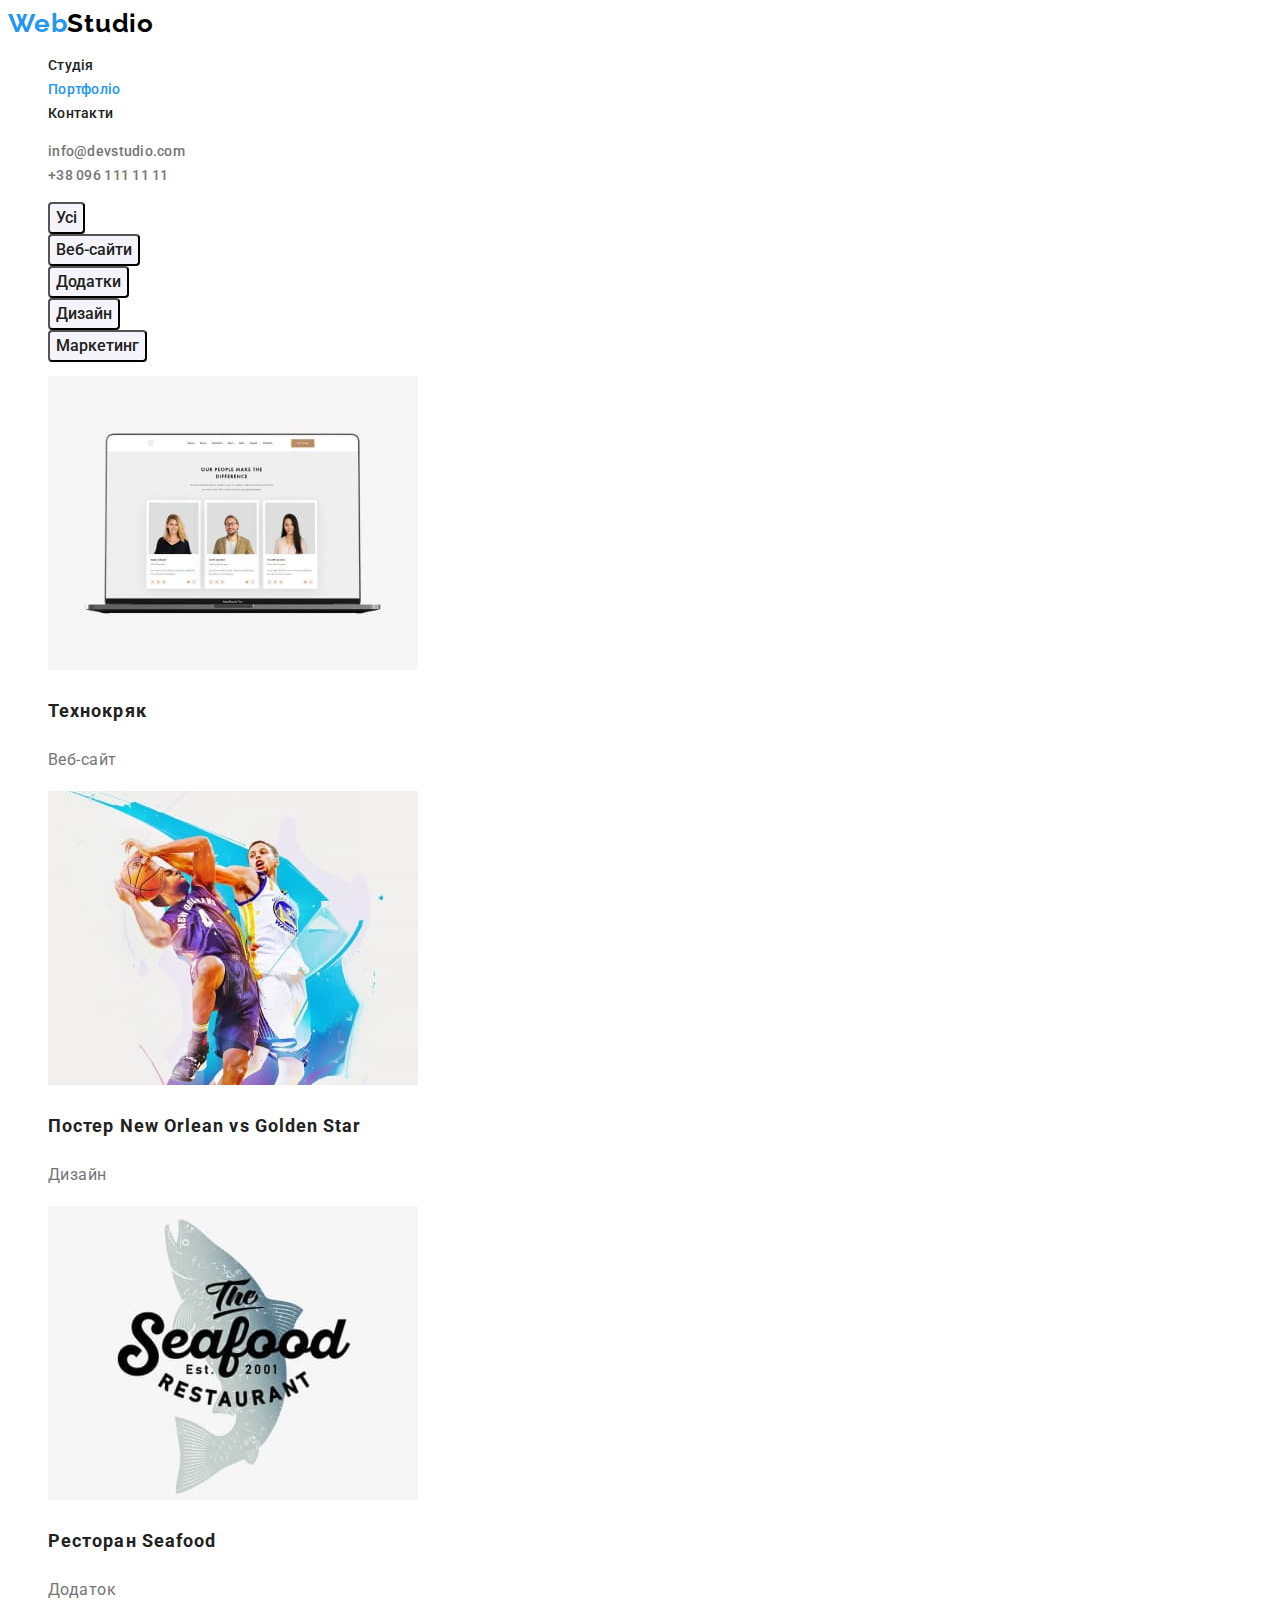
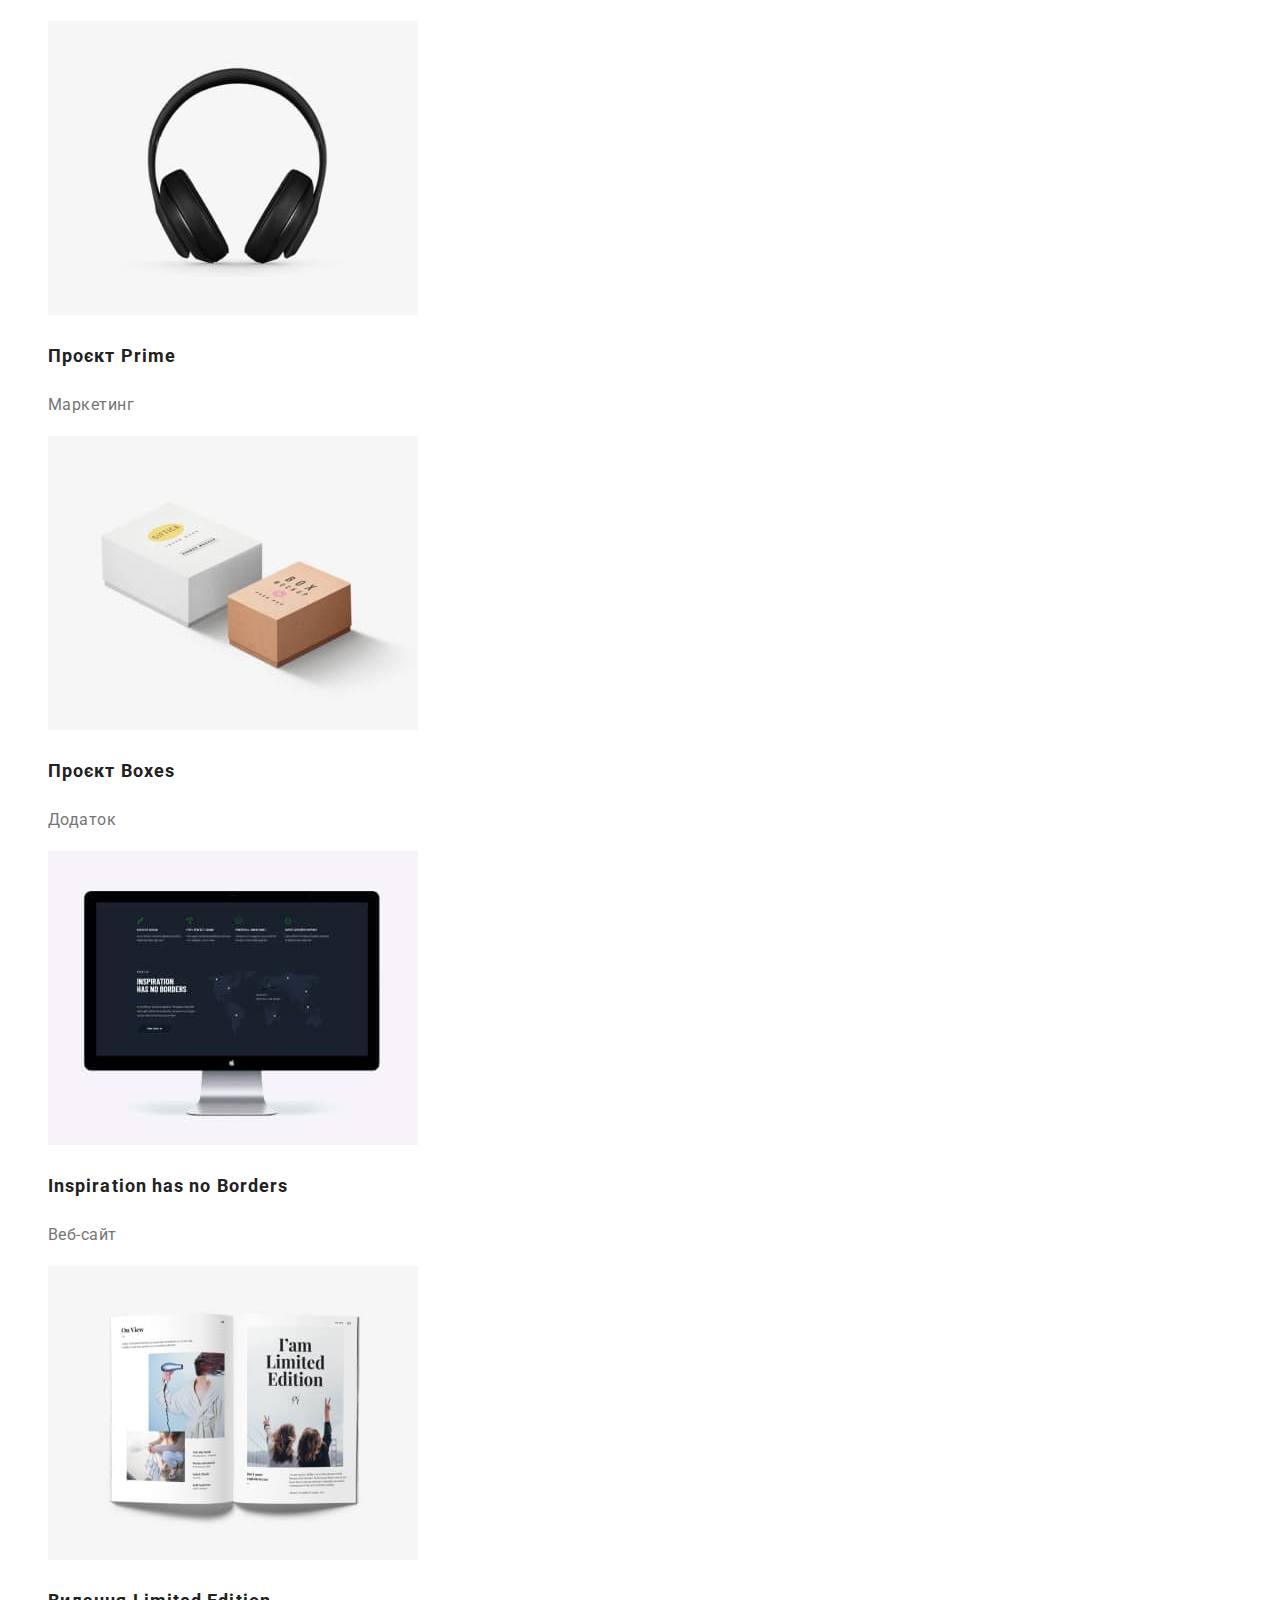
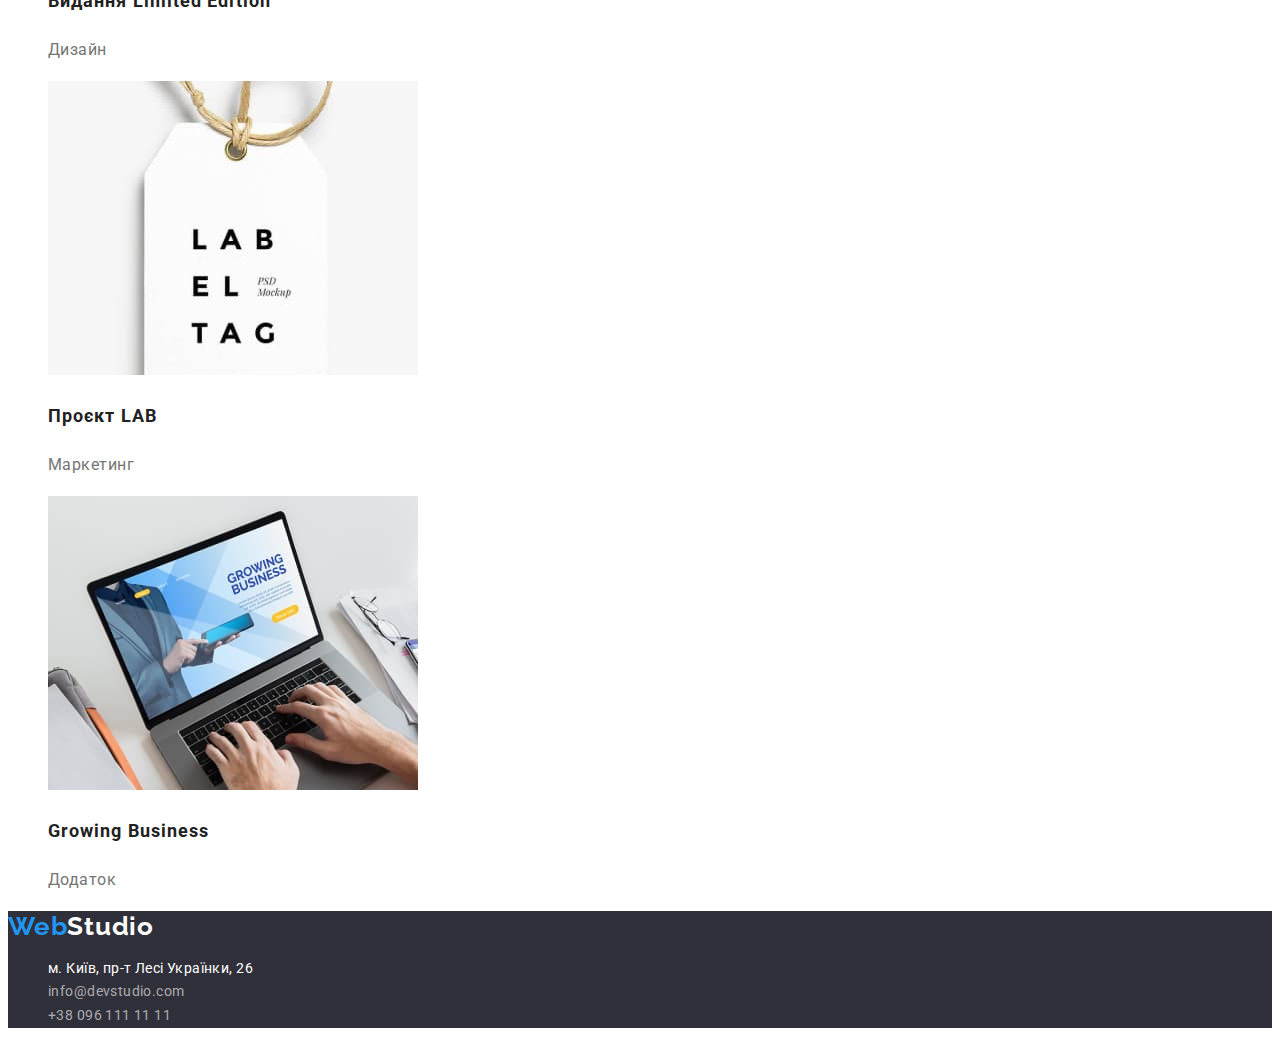
==== commit c4bbcce3: "Редагування 2 д/з" ====
--- a/portfolio.html
+++ b/portfolio.html
@@ -11,13 +11,13 @@
     />
     <link rel="stylesheet" href="./css/styles.css" />
   </head>
-  <body class="all">
+  <body>
     <header>
       <nav>
         <a href="index.html" class="web"><span class="site-name">Web</span>Studio</a>
-        <ul>
+        <ul class="main-navigation">
           <li class="site-nav">
-            <a href="index.html" class="nav-link link" class="studio">Студія</a>
+            <a href="index.html" class="nav-link link studio">Студія</a>
           </li>
           <li class="site-nav">
             <a href="portfolio.html" class="nav-link portfolio">Портфоліо</a>
@@ -39,62 +39,84 @@
     <main>
       <h1 class="visually-hidden">Проекти</h1>
       <ul>
-        <li><button type="button" class="navigation-button, all-button">Усі</button></li>
+        <li><button type="button" class="navigation-button">Усі</button></li>
         <li><button type="button" class="navigation-button">Веб-сайти</button></li>
         <li><button type="button" class="navigation-button">Додатки</button></li>
         <li><button type="button" class="navigation-button">Дизайн</button></li>
         <li><button type="button" class="navigation-button">Маркетинг</button></li>
       </ul>
-      <section lang="uk, en">
+      <section>
         <ul>
           <li class="card">
-            <img src="./images/tehnokriak.jpg" alt="зображення веб-сайту технокряк" width="370" />
-            <h2 class="project-item">Технокряк</h2>
-            <p class="project-item-description">Веб-сайт</p>
+            <a href=""
+              ><img
+                src="./images/tehnokriak.jpg"
+                alt="зображення веб-сайту технокряк"
+                width="370"
+              />
+              <h2 class="project-item">Технокряк</h2>
+              <p class="project-item-description">Веб-сайт</p></a
+            >
           </li>
           <li class="card">
-            <img src="./images/poster.jpg" alt="двоє гравців в баскетбол" width="370" />
-            <h2 class="project-item">Постер New Orlean vs Golden Star</h2>
-            <p class="project-item-description">Дизайн</p>
+            <a href=""
+              ><img src="./images/poster.jpg" alt="двоє гравців в баскетбол" width="370" />
+              <h2 class="project-item">Постер New Orlean vs Golden Star</h2>
+              <p class="project-item-description">Дизайн</p></a
+            >
           </li>
           <li class="card">
-            <img src="./images/seafood.jpg" alt="логотип ресторану" width="370" />
-            <h2 class="project-item">Ресторан Seafood</h2>
-            <p class="project-item-description">Додаток</p>
+            <a href="">
+              <img src="./images/seafood.jpg" alt="логотип ресторану" width="370" />
+              <h2 class="project-item">Ресторан Seafood</h2>
+              <p class="project-item-description">Додаток</p></a
+            >
           </li>
           <li class="card">
-            <img src="./images/prime.jpg" alt="зображення навушників" width="370" />
-            <h2 class="project-item">Проєкт Prime</h2>
-            <p class="project-item-description">Маркетинг</p>
+            <a href=""
+              ><img src="./images/prime.jpg" alt="зображення навушників" width="370" />
+              <h2 class="project-item">Проєкт Prime</h2>
+              <p class="project-item-description">Маркетинг</p></a
+            >
           </li>
           <li class="card">
-            <img src="./images/boxes.jpg" alt="картонні коробки" width="370" />
-            <h2 class="project-item">Проєкт Boxes</h2>
-            <p class="project-item-description">Додаток</p>
+            <a href=""
+              ><img src="./images/boxes.jpg" alt="картонні коробки" width="370" />
+              <h2 class="project-item">Проєкт Boxes</h2>
+              <p class="project-item-description">Додаток</p></a
+            >
           </li>
           <li class="card">
-            <img
-              src="./images/inspiration.jpg"
-              alt="зображення веб-сайту  inspiration"
-              width="370"
-            />
-            <h2 class="project-item">Inspiration has no Borders</h2>
-            <p class="project-item-description">Веб-сайт</p>
+            <a href="">
+              <img
+                src="./images/inspiration.jpg"
+                alt="зображення веб-сайту  inspiration"
+                width="370"
+              />
+              <h2 class="project-item">Inspiration has no Borders</h2>
+              <p class="project-item-description">Веб-сайт</p></a
+            >
           </li>
           <li class="card">
-            <img src="./images/limited.jpg" alt="зображення відкритого журналу" width="370" />
-            <h2 class="project-item">Видання Limited Edition</h2>
-            <p class="project-item-description">Дизайн</p>
+            <a href="">
+              <img src="./images/limited.jpg" alt="зображення відкритого журналу" width="370" />
+              <h2 class="project-item">Видання Limited Edition</h2>
+              <p class="project-item-description">Дизайн</p></a
+            >
           </li>
           <li class="card">
-            <img src="./images/lab.jpg" alt="картка з надписом проекту" width="370" />
-            <h2 class="project-item">Проєкт LAB</h2>
-            <p class="project-item-description">Маркетинг</p>
+            <a href="">
+              <img src="./images/lab.jpg" alt="картка з надписом проекту" width="370" />
+              <h2 class="project-item">Проєкт LAB</h2>
+              <p class="project-item-description">Маркетинг</p></a
+            >
           </li>
           <li class="card">
-            <img src="./images/business.jpg" alt="робоче місце з ноутбуком" width="370" />
-            <h2 class="project-item">Growing Business</h2>
-            <p class="project-item-description">Додаток</p>
+            <a href=""
+              ><img src="./images/business.jpg" alt="робоче місце з ноутбуком" width="370" />
+              <h2 class="project-item">Growing Business</h2>
+              <p class="project-item-description">Додаток</p></a
+            >
           </li>
         </ul>
       </section>
--- a/css/styles.css
+++ b/css/styles.css
@@ -18,15 +18,17 @@
   --button-background: #f5f4fa;
 }
 
-.all {
+body {
   color: var(--primary-text-color);
   background-color: var(--white-text-color);
   font-family: 'Roboto', sans-serif;
-  font-style: normal;
-  font-weight: 400;
-  font-size: 14px;
-  line-height: 1.71;
-  letter-spacing: 0.03em;
+  font-size: 14px;
+  line-height: 1.71;
+  letter-spacing: 0.03em;
+}
+
+a {
+  text-decoration: none;
 }
 
 ul {
@@ -44,11 +46,6 @@
   text-decoration: none;
 }
 
-.web :hover,
-:focus {
-  color: var(--title-text-color);
-}
-
 .site-name {
   color: var(--accent-color);
 }
@@ -57,10 +54,19 @@
   color: var(--accent-color);
 }
 
-.navigation :hover {
-  color: var(--accent-color);
-}
-.navigation :focus {
+.nav-link:hover {
+  color: var(--accent-color);
+}
+
+.nav-link:focus {
+  color: var(--accent-color);
+}
+
+.navigation-link:hover {
+  color: var(--accent-color);
+}
+
+.navigation-link:focus {
   color: var(--accent-color);
 }
 
@@ -80,14 +86,6 @@
   line-height: 1.14;
   letter-spacing: 0.02em;
   color: var(--primary-text-color);
-}
-
-.site-nav :hover {
-  color: var(--accent-color);
-}
-
-.site-nav :focus {
-  color: var(--accent-color);
 }
 
 .studio {
@@ -124,8 +122,11 @@
   cursor: pointer;
 }
 
-.button :hover,
-:focus {
+.button:hover {
+  background-color: #188ce8;
+}
+
+.button:focus {
   background-color: #188ce8;
 }
 
@@ -240,16 +241,6 @@
   color: var(--primary-text-color);
 }
 
-.all-button {
-  font-family: inherit;
-  font-weight: 500;
-  font-size: 16px;
-  line-height: 1.63;
-  color: var(--subtitle-text-color);
-  background-color: #2196f3;
-  cursor: pointer;
-}
-
 .navigation-button {
   font-family: inherit;
   font-weight: 500;
@@ -261,6 +252,16 @@
   cursor: pointer;
 }
 
+.navigation-button:focus {
+  color: #ffffff;
+  background-color: #2196f3;
+}
+
+.navigation-button:hover {
+  color: #ffffff;
+  background-color: #2196f3;
+}
+
 .card {
   background-color: var(--white-text-color);
 }
@@ -272,3 +273,19 @@
 .adress {
   font-style: normal;
 }
+
+.footer-navigation-link:hover {
+  color: var(--accent-color);
+}
+
+.footer-navigation-link:focus {
+  color: var(--accent-color);
+}
+
+.adress-link:hover {
+  color: var(--accent-color);
+}
+
+.adress-link:focus {
+  color: var(--accent-color);
+}
